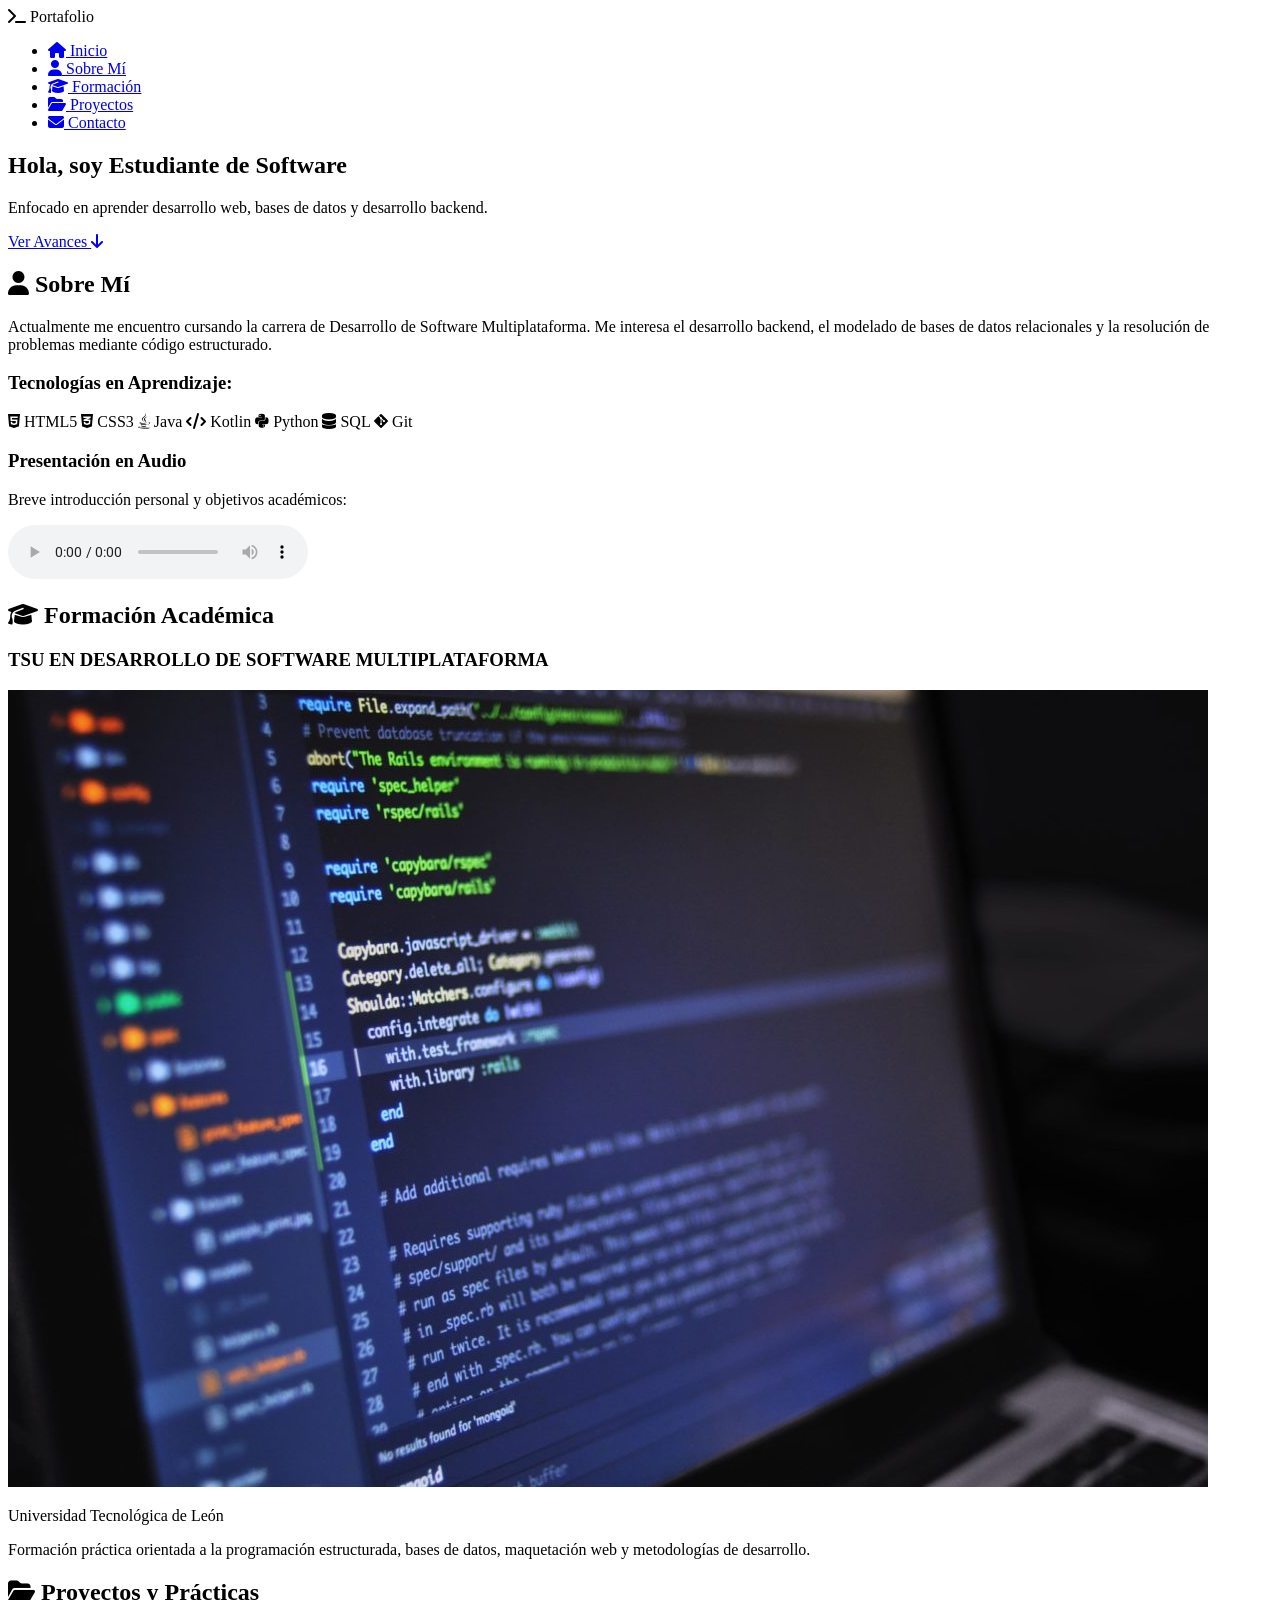
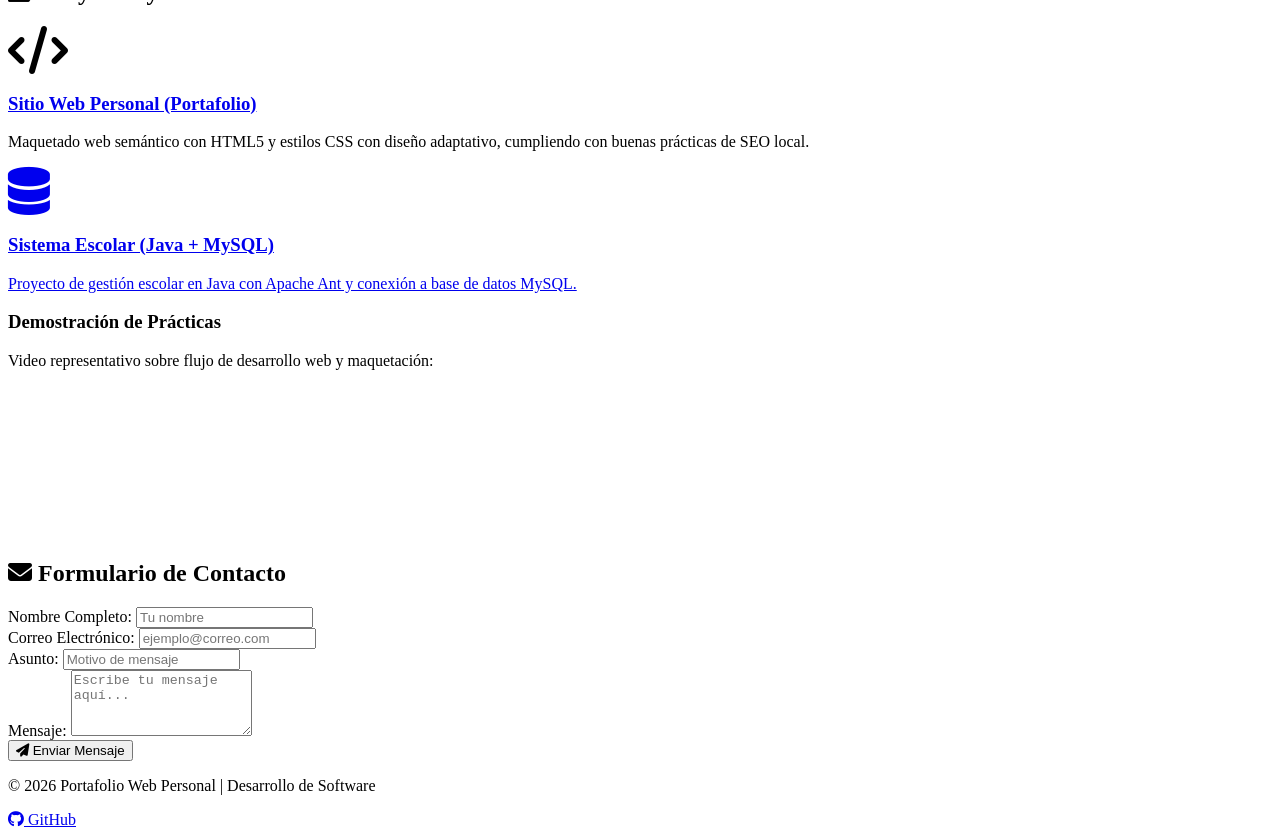
==== index.html @ 168d6b18 "Se reestructuro el index" ====
<!DOCTYPE html>
<html lang="es">
<head>
  <meta charset="UTF-8">
  <meta name="viewport" content="width=device-width, initial-scale=1.0">
  <!-- Palabras clave SEO por sección -->
  <meta name="keywords" content="Portafolio Web, Estudiante de Software, HTML5, CSS3, Python, SQL, UTL, León">
  <meta name="description" content="Portafolio personal de desarrollo de software y proyectos académicos.">
  <!-- Favicon -->
  <link rel="icon" type="image/x-icon" href="../Favicon/favicon.ico">
  <title>Portafolio Personal | Desarrollo de Software</title>
  
  <!-- Tipografía Google Fonts e Íconos Font Awesome -->
  <link rel="preconnect" href="https://fonts.googleapis.com">
  <link rel="preconnect" href="https://fonts.gstatic.com" crossorigin>
  <link href="https://fonts.googleapis.com/css2?family=Roboto:wght@300;400;700&family=JetBrains+Mono:wght@400;700&display=swap" rel="stylesheet">
  <link rel="stylesheet" href="https://cdnjs.cloudflare.com/ajax/libs/font-awesome/6.4.0/css/all.min.css">
  
  <link rel="stylesheet" href="../css/styles.css">
</head>
<body>

  <!-- Encabezado / Navegación -->
  <header class="navbar">
    <div class="logo">
      <i class="fa-solid fa-terminal"></i> <span>Portafolio</span>
    </div>
    <nav>
      <ul class="nav-links">
        <li><a href="#inicio"><i class="fa-solid fa-house"></i> Inicio</a></li>
        <li><a href="#sobre-mi"><i class="fa-solid fa-user"></i> Sobre Mí</a></li>
        <li><a href="#academico"><i class="fa-solid fa-graduation-cap"></i> Formación</a></li>
        <li><a href="#proyectos"><i class="fa-solid fa-folder-open"></i> Proyectos</a></li>
        <li><a href="#contacto"><i class="fa-solid fa-envelope"></i> Contacto</a></li>
      </ul>
    </nav>
  </header>

  <main>
    <!-- Sección: Inicio -->
    <section id="inicio" class="hero-section">
      <div class="hero-content">
        <h1>Hola, soy <span class="highlight">Estudiante de Software</span></h1>
        <p>Enfocado en aprender desarrollo web, bases de datos y desarrollo backend.</p>
        <a href="#proyectos" class="btn-primary">Ver Avances <i class="fa-solid fa-arrow-down"></i></a>
      </div>
    </section>

    <!-- Sección: Sobre Mí -->
    <section id="sobre-mi" class="content-section">
      <h2><i class="fa-solid fa-user"></i> Sobre Mí</h2>
      <div class="grid-2col">
        <div class="bio-text">
          <p>Actualmente me encuentro cursando la carrera de Desarrollo de Software Multiplataforma. Me interesa el desarrollo backend, el modelado de bases de datos relacionales y la resolución de problemas mediante código estructurado.</p>
          
          <h3>Tecnologías en Aprendizaje:</h3>
          <div class="skills-tags">
            <span class="tag"><i class="fa-brands fa-html5"></i> HTML5</span>
            <span class="tag"><i class="fa-brands fa-css3-alt"></i> CSS3</span>
            <span class="tag"><i class="fa-brands fa-java"></i> Java</span>
            <span class="tag"><i class="fa-solid fa-code"></i> Kotlin</span>
            <span class="tag"><i class="fa-brands fa-python"></i> Python</span>
            <span class="tag"><i class="fa-solid fa-database"></i> SQL</span>
            <span class="tag"><i class="fa-brands fa-git-alt"></i> Git</span>
          </div>
        </div>
        <div class="media-box">
          <h3>Presentación en Audio</h3>
          <p class="media-desc">Breve introducción personal y objetivos académicos:</p>
          <audio controls>
            <source src="audio_presentacion.mp3" type="audio/mpeg">
            Tu navegador no soporta el elemento de audio.
          </audio>
        </div>
      </div>
    </section>

    <!-- Sección: Académica -->
    <section id="academico" class="content-section bg-alt">
      <h2><i class="fa-solid fa-graduation-cap"></i> Formación Académica</h2>
      <div class="timeline">
      <div class="timeline-item">
        <h3>TSU EN DESARROLLO DE SOFTWARE MULTIPLATAFORMA</h3>
        
        <!-- Contenedor para las imágenes -->
        <div class="image-container">
          <img src="../Images/Desarrollo.jpeg" alt="Desarrollo de software" class="timeline-img">
        </div>

        <p class="institution">Universidad Tecnológica de León</p>
        <p>Formación práctica orientada a la programación estructurada, bases de datos, maquetación web y metodologías de desarrollo.</p>
      </div>
      </div>
    </section>

    <!-- Sección: Proyectos Académicos y Prácticas -->
    <section id="proyectos" class="content-section">
      <h2><i class="fa-solid fa-folder-open"></i> Proyectos y Prácticas</h2>
      <div class="projects-grid">
        
        <article class="project-card">
        <div class="card-img">
          <i class="fa-solid fa-code fa-3x"></i>
        </div>
        <div class="card-body">
          <h3>
            <a href="https://github.com/Mcpapu9/Act5SitioWeb" target="_blank" rel="noopener noreferrer">
              Sitio Web Personal (Portafolio)
            </a>
          </h3>
          <p>Maquetado web semántico con HTML5 y estilos CSS con diseño adaptativo, cumpliendo con buenas prácticas de SEO local.</p>
        </div>
        </article>

        <a href="https://github.com/Mcpapu9/Sistema-Escolar-BD-java" target="_blank" rel="noopener noreferrer" class="card-link">
          <article class="project-card">
            <div class="card-img">
              <i class="fa-solid fa-database fa-3x"></i>
            </div>
            <div class="card-body">
              <h3>Sistema Escolar (Java + MySQL)</h3>
              <p>Proyecto de gestión escolar en Java con Apache Ant y conexión a base de datos MySQL.</p>
            </div>
          </article>
        </a>

      </div>

      <!-- Elemento de Video Requerido por la Tarea -->
      <div class="video-container">
        <h3>Demostración de Prácticas</h3>
        <p class="media-desc">Video representativo sobre flujo de desarrollo web y maquetación:</p>
        <div class="video-wrapper">
          <iframe src="https://www.youtube-nocookie.com/embed/dQw4w9WgXcQ" title="Demostración de proyectos" frameborder="0" allowfullscreen></iframe>
        </div>
      </div>
    </section>

    <!-- Sección: Contacto -->
    <section id="contacto" class="content-section bg-alt">
      <h2><i class="fa-solid fa-envelope"></i> Formulario de Contacto</h2>
      <form class="contact-form" action="#" method="POST" onsubmit="event.preventDefault(); alert('Mensaje enviado.');">
        <div class="form-group">
          <label for="nombre">Nombre Completo:</label>
          <input type="text" id="nombre" name="nombre" placeholder="Tu nombre" required>
        </div>

        <div class="form-group">
          <label for="email">Correo Electrónico:</label>
          <input type="email" id="email" name="email" placeholder="ejemplo@correo.com" required>
        </div>

        <div class="form-group">
          <label for="asunto">Asunto:</label>
          <input type="text" id="asunto" name="asunto" placeholder="Motivo de mensaje" required>
        </div>

        <div class="form-group">
          <label for="mensaje">Mensaje:</label>
          <textarea id="mensaje" name="mensaje" rows="4" placeholder="Escribe tu mensaje aquí..." required></textarea>
        </div>

        <button type="submit" class="btn-primary"><i class="fa-solid fa-paper-plane"></i> Enviar Mensaje</button>
      </form>
    </section>
  </main>

  <footer>
    <p>&copy; 2026 Portafolio Web Personal | Desarrollo de Software</p>
    <div class="social-links">
      <a href="https://github.com/Mcpapu9/"><i class="fa-brands fa-github"></i> GitHub</a>
    </div>
  </footer>

</body>
</html>
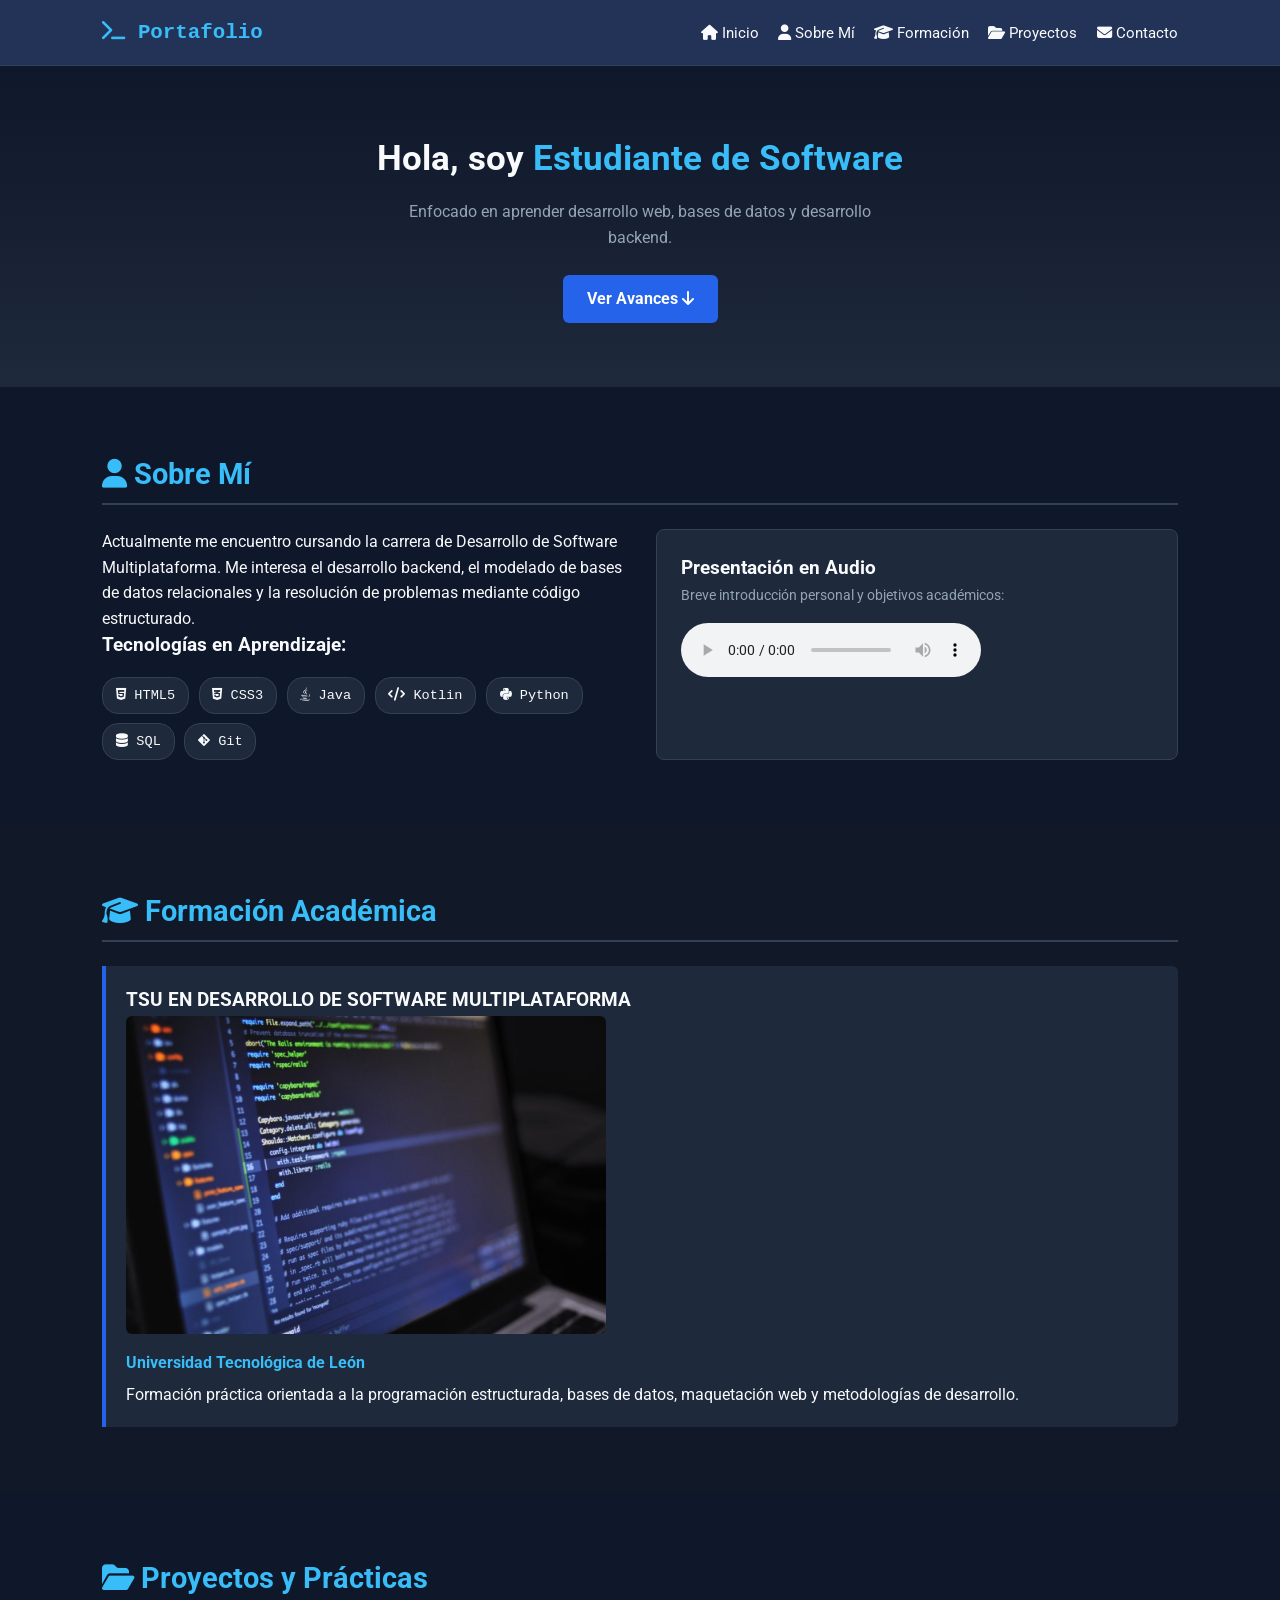
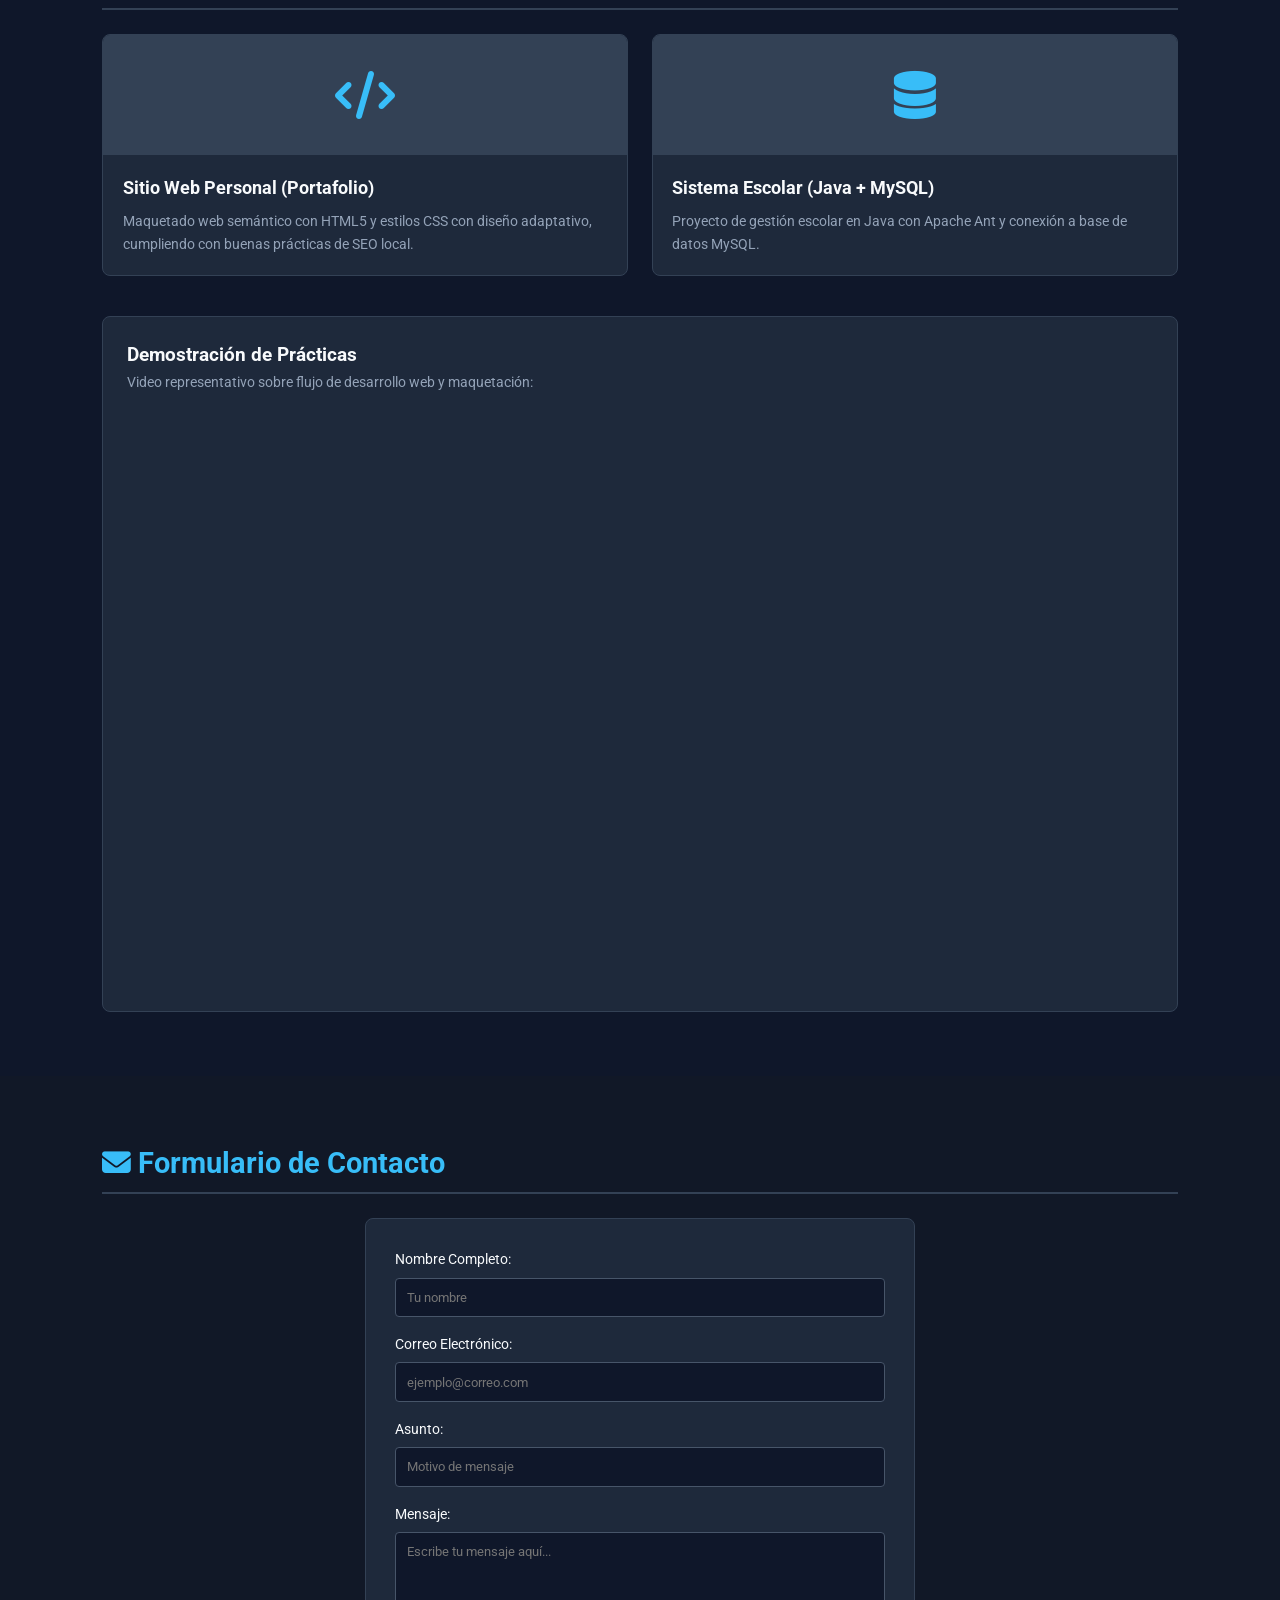
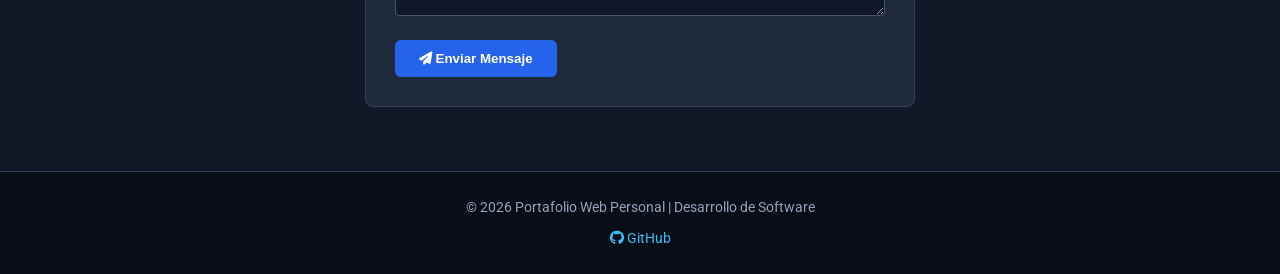
==== commit 861efffb: "Arreglada la referencia al CSS" ====
--- a/index.html
+++ b/index.html
@@ -7,7 +7,7 @@
   <meta name="keywords" content="Portafolio Web, Estudiante de Software, HTML5, CSS3, Python, SQL, UTL, León">
   <meta name="description" content="Portafolio personal de desarrollo de software y proyectos académicos.">
   <!-- Favicon -->
-  <link rel="icon" type="image/x-icon" href="../Favicon/favicon.ico">
+  <link rel="icon" type="image/x-icon" href="Favicon/favicon.ico">
   <title>Portafolio Personal | Desarrollo de Software</title>
   
   <!-- Tipografía Google Fonts e Íconos Font Awesome -->
@@ -16,7 +16,7 @@
   <link href="https://fonts.googleapis.com/css2?family=Roboto:wght@300;400;700&family=JetBrains+Mono:wght@400;700&display=swap" rel="stylesheet">
   <link rel="stylesheet" href="https://cdnjs.cloudflare.com/ajax/libs/font-awesome/6.4.0/css/all.min.css">
   
-  <link rel="stylesheet" href="../css/styles.css">
+  <link rel="stylesheet" href="CSS/styles.css">
 </head>
 <body>
 
@@ -84,7 +84,7 @@
         
         <!-- Contenedor para las imágenes -->
         <div class="image-container">
-          <img src="../Images/Desarrollo.jpeg" alt="Desarrollo de software" class="timeline-img">
+          <img src="Images/Desarrollo.jpeg" alt="Desarrollo de software" class="timeline-img">
         </div>
 
         <p class="institution">Universidad Tecnológica de León</p>
--- a/CSS/styles.css
+++ b/CSS/styles.css
@@ -0,0 +1,339 @@
+:root {
+  --primary: #2563eb;
+  --primary-dark: #1d4ed8;
+  --bg-main: #0f172a;
+  --bg-card: #1e293b;
+  --bg-alt: #111827;
+  --text-main: #f8fafc;
+  --text-muted: #94a3b8;
+  --accent: #38bdf8;
+  --font-main: 'Roboto', sans-serif;
+  --font-code: 'JetBrains Mono', monospace;
+}
+
+* {
+  margin: 0;
+  padding: 0;
+  box-sizing: border-box;
+  scroll-behavior: smooth;
+}
+
+body {
+  font-family: var(--font-main);
+  background-color: var(--bg-main);
+  color: var(--text-main);
+  line-height: 1.6;
+}
+
+/* Navegación */
+.navbar {
+  display: flex;
+  justify-content: space-between;
+  align-items: center;
+  padding: 1rem 8%;
+  background-color: rgba(37, 53, 90, 0.95);
+  position: sticky;
+  top: 0;
+  z-index: 1000;
+  border-bottom: 1px solid #334155;
+}
+
+.logo {
+  font-size: 1.3rem;
+  font-weight: 700;
+  color: var(--accent);
+  font-family: var(--font-code);
+}
+
+.nav-links {
+  display: flex;
+  list-style: none;
+  gap: 1.2rem;
+}
+
+.nav-links a {
+  color: var(--text-main);
+  text-decoration: none;
+  font-size: 0.95rem;
+  transition: color 0.3s;
+}
+
+.nav-links a:hover {
+  color: var(--accent);
+}
+
+/* Hero */
+.hero-section {
+  padding: 4rem 1rem;
+  text-align: center;
+  background: linear-gradient(180deg, var(--bg-main) 0%, var(--bg-card) 100%);
+}
+
+.hero-content h1 {
+  font-size: 2.2rem;
+  margin-bottom: 0.8rem;
+}
+
+.highlight {
+  color: var(--accent);
+}
+
+.hero-content p {
+  color: var(--text-muted);
+  max-width: 500px;
+  margin: 0 auto 1.5rem auto;
+}
+
+/* Botones */
+.btn-primary {
+  display: inline-block;
+  background-color: var(--primary);
+  color: #fff;
+  padding: 0.7rem 1.5rem;
+  border-radius: 6px;
+  text-decoration: none;
+  font-weight: bold;
+  border: none;
+  cursor: pointer;
+  transition: background 0.3s;
+}
+
+.btn-primary:hover {
+  background-color: var(--primary-dark);
+}
+
+/* Secciones Generales */
+.content-section {
+  padding: 4rem 8%;
+}
+
+.bg-alt {
+  background-color: var(--bg-alt);
+}
+
+.content-section h2 {
+  font-size: 1.8rem;
+  margin-bottom: 1.5rem;
+  color: var(--accent);
+  border-bottom: 2px solid #334155;
+  padding-bottom: 0.4rem;
+}
+
+/* Grid & Tags */
+.grid-2col {
+  display: grid;
+  grid-template-columns: 1fr 1fr;
+  gap: 2rem;
+}
+
+.skills-tags {
+  display: flex;
+  flex-wrap: wrap;
+  gap: 0.6rem;
+  margin-top: 1rem;
+}
+
+.tag {
+  background-color: var(--bg-card);
+  padding: 0.4rem 0.8rem;
+  border-radius: 16px;
+  font-family: var(--font-code);
+  font-size: 0.85rem;
+  border: 1px solid #334155;
+}
+
+.media-box {
+  background-color: var(--bg-card);
+  padding: 1.5rem;
+  border-radius: 8px;
+  border: 1px solid #334155;
+}
+
+.media-desc {
+  font-size: 0.9rem;
+  color: var(--text-muted);
+  margin-bottom: 1rem;
+}
+
+/* Timeline */
+.timeline-item {
+  background-color: var(--bg-card);
+  padding: 1.2rem;
+  border-left: 4px solid var(--primary);
+  border-radius: 0 6px 6px 0;
+}
+
+.institution {
+  color: var(--accent);
+  font-weight: bold;
+  margin-bottom: 0.4rem;
+}
+
+/* Tarjetas de Proyectos */
+.projects-grid {
+  display: grid;
+  grid-template-columns: repeat(auto-fit, minmax(240px, 1fr));
+  gap: 1.5rem;
+  margin-bottom: 2.5rem;
+}
+
+.project-card {
+  background-color: var(--bg-card);
+  border-radius: 8px;
+  overflow: hidden;
+  border: 1px solid #334155;
+}
+
+.card-img {
+  background-color: #334155;
+  height: 120px;
+  display: flex;
+  align-items: center;
+  justify-content: center;
+  color: var(--accent);
+}
+
+.card-body {
+  padding: 1.2rem;
+}
+
+.card-body h3 {
+  font-size: 1.1rem;
+  margin-bottom: 0.5rem;
+}
+
+.card-body p {
+  font-size: 0.9rem;
+  color: var(--text-muted);
+}
+
+/* Video Wrapper */
+.video-container {
+  margin-top: 2rem;
+  background-color: var(--bg-card);
+  padding: 1.5rem;
+  border-radius: 8px;
+  border: 1px solid #334155;
+}
+
+.video-wrapper {
+  position: relative;
+  padding-bottom: 56.25%;
+  height: 0;
+  overflow: hidden;
+  border-radius: 6px;
+  margin-top: 0.8rem;
+}
+
+.video-wrapper iframe {
+  position: absolute;
+  top: 0;
+  left: 0;
+  width: 100%;
+  height: 100%;
+}
+
+/* Formulario */
+.contact-form {
+  max-width: 550px;
+  margin: 0 auto;
+  background-color: var(--bg-card);
+  padding: 1.8rem;
+  border-radius: 8px;
+  border: 1px solid #334155;
+}
+
+.form-group {
+  margin-bottom: 1rem;
+}
+
+.form-group label {
+  display: block;
+  margin-bottom: 0.4rem;
+  font-size: 0.9rem;
+}
+
+.form-group input,
+.form-group textarea {
+  width: 100%;
+  padding: 0.7rem;
+  border-radius: 4px;
+  border: 1px solid #475569;
+  background-color: #0f172a;
+  color: #fff;
+  font-family: inherit;
+}
+
+.form-group input:focus,
+.form-group textarea:focus {
+  outline: none;
+  border-color: var(--accent);
+}
+
+/* Footer */
+footer {
+  text-align: center;
+  padding: 1.5rem;
+  background-color: #090d16;
+  border-top: 1px solid #334155;
+  color: var(--text-muted);
+  font-size: 0.9rem;
+}
+
+.social-links {
+  margin-top: 0.5rem;
+}
+
+.social-links a {
+  color: var(--accent);
+  text-decoration: none;
+}
+
+/* Responsivo */
+@media (max-width: 768px) {
+  .navbar {
+    flex-direction: column;
+    gap: 0.8rem;
+  }
+  
+  .grid-2col {
+    grid-template-columns: 1fr;
+  }
+}
+
+/* Quita el subrayado y fuerza a que el enlace use el color de texto del elemento padre */
+.card-link, 
+.card-link:visited, 
+.card-link:hover, 
+.card-link:active {
+  text-decoration: none;
+  color: inherit;
+  display: block;
+}
+
+/* Quita el estilo de enlace por defecto a los links dentro de la tarjeta */
+.card-body h3 a,
+.card-body h3 a:visited {
+  color: var(--text-main); /* Usa el texto blanco/claro principal */
+  text-decoration: none;   /* Quita la línea morada de abajo */
+  transition: color 0.3s ease;
+}
+
+/* Cambia a azul claro cuando pasas el mouse por encima */
+.card-body h3 a:hover,
+.card-body h3 a:active {
+  color: var(--accent);
+  text-decoration: underline; 
+}
+
+.card-link:hover h3 {
+  color: var(--accent);
+}
+
+.timeline-img {
+  max-width: 480px;       
+  height: auto;          
+  margin-bottom: 1rem; 
+  border-radius: 6px; 
+  display: block;
+}
